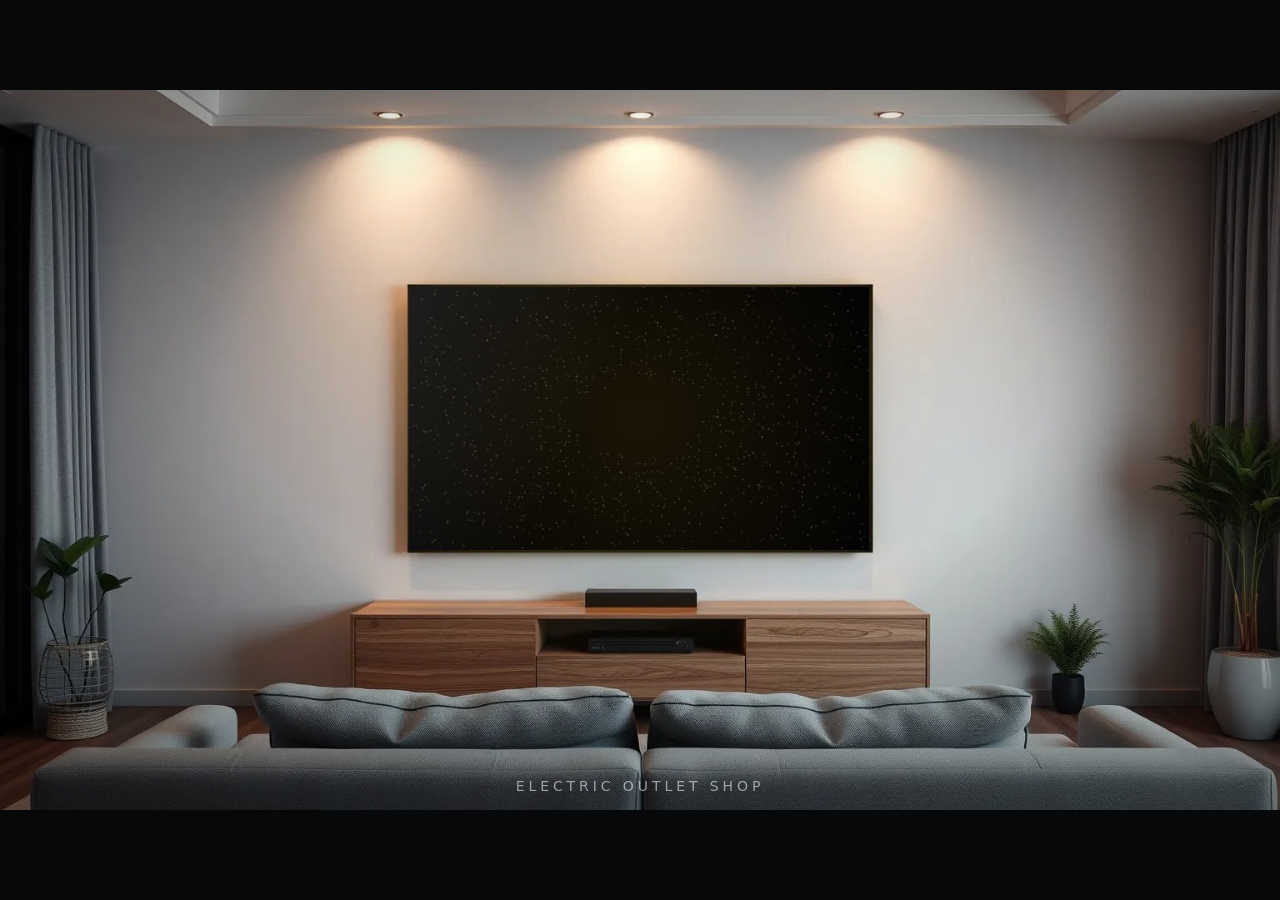
==== logo/animacio.html @ 382b0836 "Bemutató mvjto6x3" ====
<!doctype html>
<html lang="hu">
<head>
<meta charset="utf-8">
<meta name="viewport" content="width=device-width, initial-scale=1">
<meta name="robots" content="noindex">
<title>Electric Outlet Shop – logóanimáció</title>
<style>
  :root { --bg: #07080a; --yel: #ffc21a; }
  * { box-sizing: border-box; }
  html, body { margin: 0; height: 100%; background: var(--bg); overflow: hidden; }
  body { display: grid; place-items: center; font-family: "Segoe UI", system-ui, sans-serif; }
  /* a színpad mindig 16:9, a nappali képe pontosan kitölti – a képernyő helye % -ban ugyanaz minden méretnél */
  .stage { position: relative; width: min(100vw, 177.78vh); aspect-ratio: 16 / 9; background: #000 url("nappali.jpg") center / 100% 100% no-repeat; overflow: hidden; }
  /* a TV fénye a falon és a környezetben: a képernyő fényességét követi (JS állítja az --l értéket) */
  .glow { position: absolute; inset: 0; pointer-events: none; mix-blend-mode: screen; opacity: var(--l, 0);
    background: radial-gradient(ellipse 30% 34% at 50% 45%, rgba(255, 205, 90, .62), rgba(255, 190, 60, .22) 55%, transparent 85%),
                radial-gradient(ellipse 40% 30% at 50% 36%, rgba(255, 200, 80, .5), transparent 80%),
                radial-gradient(ellipse 34% 16% at 50% 68%, rgba(255, 190, 60, .30), transparent 85%); }
  .dim { position: absolute; inset: 0; pointer-events: none; background: radial-gradient(ellipse 80% 80% at 50% 40%, transparent 40%, rgba(0, 0, 0, .55)); }
  /* a képernyő pontos helye a képen: x 491–1043, y 236–552 a 1536×864-es képen */
  .screen { box-shadow: 0 0 calc(var(--l, 0) * 70px) calc(var(--l, 0) * 12px) rgba(255, 205, 90, calc(var(--l, 0) * .5)); position: absolute; left: 31.97%; top: 27.31%; width: 35.94%; height: 36.57%; overflow: hidden; background: #020203; }
  .screen canvas { position: absolute; inset: 0; width: 100%; height: 100%; display: block; }
  .screen::after { content: ""; position: absolute; inset: 0; pointer-events: none;
    background: linear-gradient(115deg, rgba(255, 255, 255, .10) 0%, rgba(255, 255, 255, .03) 28%, transparent 42%), repeating-linear-gradient(0deg, rgba(0, 0, 0, .13) 0 1px, transparent 1px 3px); }
  .cim { position: absolute; left: 0; right: 0; bottom: 2.2%; text-align: center; color: rgba(255, 255, 255, .55); font-size: clamp(10px, 1.1vw, 14px); letter-spacing: .28em; text-transform: uppercase; }
  noscript img { width: 100%; }
</style>
</head>
<body>
<div class="stage" id="stage">
  <div class="glow" id="glow"></div>
  <div class="screen" id="screen"><canvas id="cv"></canvas></div>
  <div class="dim"></div>
  <div class="cim">Electric Outlet Shop</div>
</div>
<script>
(() => {
  'use strict';
  const cv = document.getElementById('cv'), ctx = cv.getContext('2d'), glow = document.getElementById('glow'), stage = document.getElementById('stage');
  const reduce = matchMedia('(prefers-reduced-motion: reduce)').matches;
  const logo = new Image(); logo.src = 'logo-sotet-hatterre.svg';
  let W = 0, H = 0, dpr = 1, P = [], logoBox = null, t0 = 0;
  const CYCLE = 12.0, T_ON = 0.9, T_ASM = 4.6, T_HOLD = 9.0, T_END = 10.6;   // másodpercek: bekapcsolás · összeállás · kész logó · szétesés · szünet
  const clamp = (v, a = 0, b = 1) => Math.min(b, Math.max(a, v));
  const easeOut = (x) => 1 - Math.pow(1 - x, 3), easeIn = (x) => x * x * x, easeIO = (x) => (x < .5 ? 4 * x * x * x : 1 - Math.pow(-2 * x + 2, 3) / 2);
  const rnd = (a, b) => a + Math.random() * (b - a);

  function size() {
    dpr = Math.min(2, window.devicePixelRatio || 1);
    W = cv.clientWidth; H = cv.clientHeight;
    cv.width = Math.round(W * dpr); cv.height = Math.round(H * dpr);
    sample();
  }

  // a logó képpontjainak mintavétele: minden minta egy részecske, ami a helyére repül
  function sample() {
    if (!logo.complete || !W) return;
    const lw = W * 0.86, lh = lw * (logo.naturalHeight / logo.naturalWidth);
    logoBox = { x: (W - lw) / 2, y: (H - lh) / 2, w: lw, h: lh };
    const off = document.createElement('canvas'); off.width = Math.round(W); off.height = Math.round(H);
    const o = off.getContext('2d', { willReadFrequently: true });
    o.drawImage(logo, logoBox.x, logoBox.y, logoBox.w, logoBox.h);
    const d = o.getImageData(0, 0, off.width, off.height).data;
    const step = Math.max(2, Math.round(W / 230)), pts = [];
    for (let y = 0; y < off.height; y += step) for (let x = 0; x < off.width; x += step) {
      const i = (y * off.width + x) * 4; if (d[i + 3] < 140) continue;
      pts.push({ x: x + step / 2, y: y + step / 2, c: [d[i], d[i + 1], d[i + 2]] });
    }
    P = pts.map((p) => {
      const ang = Math.random() * Math.PI * 2, far = rnd(.15, .75) * Math.max(W, H);
      return { tx: p.x, ty: p.y, c: p.c, s: step,
        sx: clamp(W / 2 + Math.cos(ang) * far, -20, W + 20), sy: clamp(H / 2 + Math.sin(ang) * far * .6, -20, H + 20),   // honnan érkezik
        ex: p.x + rnd(-1, 1) * W * .5, ey: p.y + rnd(.2, 1) * H * .9,                                             // hova esik szét
        da: (p.x / W) * 0.55 + Math.random() * 0.35, de: Math.random() * .8, ph: Math.random() * 6.28 };
    });
  }

  function frame(now) {
    if (!t0) t0 = now;
    const t = reduce ? T_HOLD - 1 : ((now - t0) / 1000) % CYCLE;
    ctx.setTransform(dpr, 0, 0, dpr, 0, 0);
    ctx.fillStyle = '#020203'; ctx.fillRect(0, 0, W, H);
    let lum = 0;   // a képernyő fényessége (0–1) – a szoba fényét ez adja

    if (t < T_ON) {   // bekapcsolás: vékony fénycsík nyílik képernyőnyire
      const k = easeOut(t / T_ON), w = W * clamp(k * 1.6), h = Math.max(1.5, H * clamp((k - .35) / .65) * .02 + 2);
      const g = ctx.createLinearGradient(W / 2 - w / 2, 0, W / 2 + w / 2, 0); g.addColorStop(0, 'rgba(255,255,255,0)'); g.addColorStop(.5, 'rgba(255,255,255,.95)'); g.addColorStop(1, 'rgba(255,255,255,0)');
      ctx.fillStyle = g; ctx.fillRect(W / 2 - w / 2, H / 2 - h / 2, w, h); lum = .08 * k;
    } else if (t < T_END) {
      const ta = t - T_ON, asm = clamp(ta / (T_ASM - T_ON)), hold = clamp((t - T_ASM) / 1.3), out = clamp((t - T_HOLD) / (T_END - T_HOLD));
      // finom hátter-izzás a képernyőn
      const bg = ctx.createRadialGradient(W / 2, H / 2, 0, W / 2, H / 2, W * .6); bg.addColorStop(0, `rgba(255,194,26,${.10 * (1 - out)})`); bg.addColorStop(1, 'rgba(255,194,26,0)');
      ctx.fillStyle = bg; ctx.fillRect(0, 0, W, H);
      // részecskék
      let lit = 0;
      for (const p of P) {
        let x, y, a, sz = p.s * .92;
        if (out > 0) {   // szétesés
          const k = easeIn(clamp((out - p.de * .5) / (1 - p.de * .5))); x = p.tx + (p.ex - p.tx) * k; y = p.ty + (p.ey - p.ty) * k; a = 1 - k;
        } else {         // összeállás: hullámszerűen balról jobbra, finom remegéssel
          const k = easeOut(clamp((asm - p.da * .55) / .45)); const w = (1 - k) * 6;
          x = p.sx + (p.tx - p.sx) * k + Math.sin(now / 160 + p.ph) * w; y = p.sy + (p.ty - p.sy) * k + Math.cos(now / 190 + p.ph) * w; a = clamp(k * 1.6 + .15) * (0.75 + .25 * Math.sin(now / 90 + p.ph));
          lit += k;
        }
        const whiteness = out > 0 ? 0 : (1 - easeOut(clamp((asm - p.da * .55) / .45))) * .7;   // repülés közben fehéren izzik, a helyére érve felveszi a színét
        const r = Math.round(p.c[0] + (255 - p.c[0]) * whiteness), gC = Math.round(p.c[1] + (255 - p.c[1]) * whiteness), b = Math.round(p.c[2] + (255 - p.c[2]) * whiteness);
        ctx.fillStyle = `rgba(${r},${gC},${b},${clamp(a)})`; ctx.fillRect(x - sz / 2, y - sz / 2, sz, sz);
      }
      // kész logó: éles vektoros kép úszik át a pontokról, rajta átfutó fénycsík
      if (hold > 0 && out < 1) {
        ctx.globalAlpha = easeIO(hold) * (1 - out); ctx.drawImage(logo, logoBox.x, logoBox.y, logoBox.w, logoBox.h);
        const sw = ((t - T_ASM) / (T_HOLD - T_ASM)) * 1.6 - .3, gx = W * sw;
        ctx.save(); ctx.beginPath(); ctx.rect(logoBox.x, logoBox.y, logoBox.w, logoBox.h); ctx.clip(); ctx.globalCompositeOperation = 'lighter';
        const sg = ctx.createLinearGradient(gx - 60, 0, gx + 60, 0); sg.addColorStop(0, 'rgba(255,255,255,0)'); sg.addColorStop(.5, 'rgba(255,255,255,.28)'); sg.addColorStop(1, 'rgba(255,255,255,0)');
        ctx.fillStyle = sg; ctx.drawImage(logo, logoBox.x, logoBox.y, logoBox.w, logoBox.h); ctx.globalCompositeOperation = 'source-atop'; ctx.fillRect(gx - 60, 0, 120, H); ctx.restore(); ctx.globalAlpha = 1;
      }
      lum = (.22 + .78 * clamp(lit / Math.max(1, P.length) * 1.2)) * (1 - out) * (.94 + .06 * Math.sin(now / 700));
      if (hold > 0) lum = (.92 + .08 * Math.sin(now / 600)) * (1 - out) + 0.0;
    }
    stage.style.setProperty('--l', (lum * 1.15).toFixed(3));
    requestAnimationFrame(frame);
  }

  let rz; addEventListener('resize', () => { clearTimeout(rz); rz = setTimeout(size, 150); });
  const go = () => { size(); requestAnimationFrame(frame); };
  logo.complete ? go() : logo.addEventListener('load', go);
})();
</script>
</body>
</html>
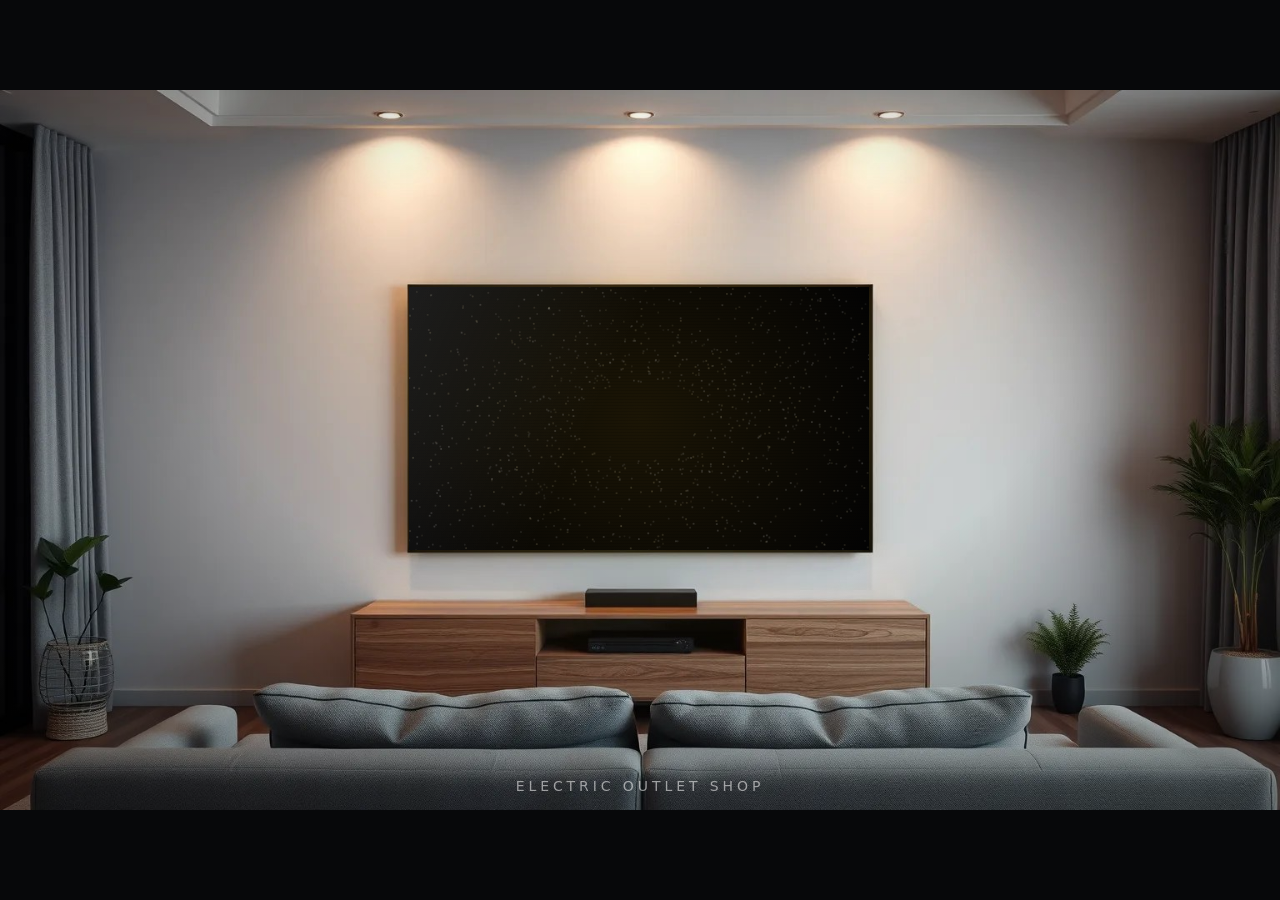
==== commit c7344dc4: "Bemutató mvjuwu5n" ====
--- a/logo/animacio.html
+++ b/logo/animacio.html
@@ -24,7 +24,8 @@
   .screen::after { content: ""; position: absolute; inset: 0; pointer-events: none;
     background: linear-gradient(115deg, rgba(255, 255, 255, .10) 0%, rgba(255, 255, 255, .03) 28%, transparent 42%), repeating-linear-gradient(0deg, rgba(0, 0, 0, .13) 0 1px, transparent 1px 3px); }
   .cim { position: absolute; left: 0; right: 0; bottom: 2.2%; text-align: center; color: rgba(255, 255, 255, .55); font-size: clamp(10px, 1.1vw, 14px); letter-spacing: .28em; text-transform: uppercase; }
-  noscript img { width: 100%; }
+  .embed .cim { display: none; }
+  @media (max-aspect-ratio: 4/5) { body { display: block; } .stage { position: absolute; width: 235vw; left: 50%; top: 50%; transform: translate(-50%, -45.5%); } }
 </style>
 </head>
 <body>
@@ -39,8 +40,10 @@
   'use strict';
   const cv = document.getElementById('cv'), ctx = cv.getContext('2d'), glow = document.getElementById('glow'), stage = document.getElementById('stage');
   const reduce = matchMedia('(prefers-reduced-motion: reduce)').matches;
-  const logo = new Image(); logo.src = 'logo-sotet-hatterre.svg';
-  let W = 0, H = 0, dpr = 1, P = [], logoBox = null, t0 = 0;
+  const Q = new URLSearchParams(location.search), TVLOGO = Q.get('logo') === 'tv', EMBED = Q.has('embed');
+  if (EMBED) document.documentElement.classList.add('embed');
+  const logo = new Image(); logo.src = TVLOGO ? 'logo-tv.svg' : 'logo-sotet-hatterre.svg';
+  let W = 0, H = 0, dpr = 1, P = [], logoBox = null, t0 = 0, paused = false, off0 = 0;
   const CYCLE = 12.0, T_ON = 0.9, T_ASM = 4.6, T_HOLD = 9.0, T_END = 10.6;   // másodpercek: bekapcsolás · összeállás · kész logó · szétesés · szünet
   const clamp = (v, a = 0, b = 1) => Math.min(b, Math.max(a, v));
   const easeOut = (x) => 1 - Math.pow(1 - x, 3), easeIn = (x) => x * x * x, easeIO = (x) => (x < .5 ? 4 * x * x * x : 1 - Math.pow(-2 * x + 2, 3) / 2);
@@ -56,7 +59,7 @@
   // a logó képpontjainak mintavétele: minden minta egy részecske, ami a helyére repül
   function sample() {
     if (!logo.complete || !W) return;
-    const lw = W * 0.86, lh = lw * (logo.naturalHeight / logo.naturalWidth);
+    const lw = W * (TVLOGO ? 0.78 : 0.86), lh = lw * (logo.naturalHeight / logo.naturalWidth);
     logoBox = { x: (W - lw) / 2, y: (H - lh) / 2, w: lw, h: lh };
     const off = document.createElement('canvas'); off.width = Math.round(W); off.height = Math.round(H);
     const o = off.getContext('2d', { willReadFrequently: true });
@@ -77,7 +80,9 @@
   }
 
   function frame(now) {
+    if (paused) { off0 = now; return; }
     if (!t0) t0 = now;
+    if (off0) { t0 += now - off0; off0 = 0; }
     const t = reduce ? T_HOLD - 1 : ((now - t0) / 1000) % CYCLE;
     ctx.setTransform(dpr, 0, 0, dpr, 0, 0);
     ctx.fillStyle = '#020203'; ctx.fillRect(0, 0, W, H);
@@ -122,6 +127,7 @@
     requestAnimationFrame(frame);
   }
 
+  addEventListener('message', (e) => { if (e.data === 'pause') paused = true; else if (e.data === 'play' && paused) { paused = false; requestAnimationFrame(frame); } });
   let rz; addEventListener('resize', () => { clearTimeout(rz); rz = setTimeout(size, 150); });
   const go = () => { size(); requestAnimationFrame(frame); };
   logo.complete ? go() : logo.addEventListener('load', go);
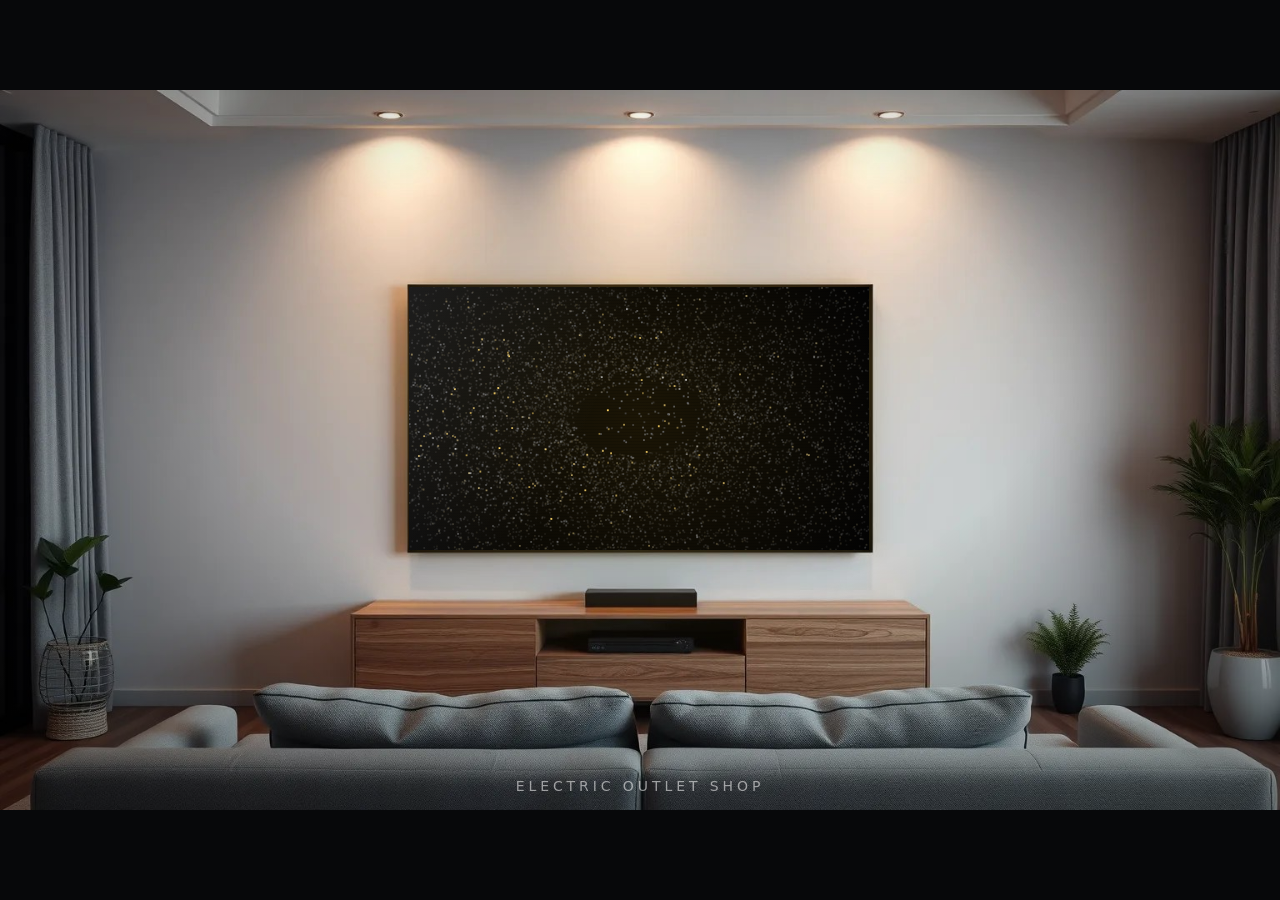
==== commit ff1ec3e4: "Bemutató mvjv83mn" ====
--- a/logo/animacio.html
+++ b/logo/animacio.html
@@ -40,9 +40,9 @@
   'use strict';
   const cv = document.getElementById('cv'), ctx = cv.getContext('2d'), glow = document.getElementById('glow'), stage = document.getElementById('stage');
   const reduce = matchMedia('(prefers-reduced-motion: reduce)').matches;
-  const Q = new URLSearchParams(location.search), TVLOGO = Q.get('logo') === 'tv', EMBED = Q.has('embed');
+  const Q = new URLSearchParams(location.search), TVLOGO = true, EMBED = Q.has('embed');
   if (EMBED) document.documentElement.classList.add('embed');
-  const logo = new Image(); logo.src = TVLOGO ? 'logo-tv.svg' : 'logo-sotet-hatterre.svg';
+  const logo = new Image(); logo.src = 'logo-tv.svg';
   let W = 0, H = 0, dpr = 1, P = [], logoBox = null, t0 = 0, paused = false, off0 = 0;
   const CYCLE = 12.0, T_ON = 0.9, T_ASM = 4.6, T_HOLD = 9.0, T_END = 10.6;   // másodpercek: bekapcsolás · összeállás · kész logó · szétesés · szünet
   const clamp = (v, a = 0, b = 1) => Math.min(b, Math.max(a, v));
